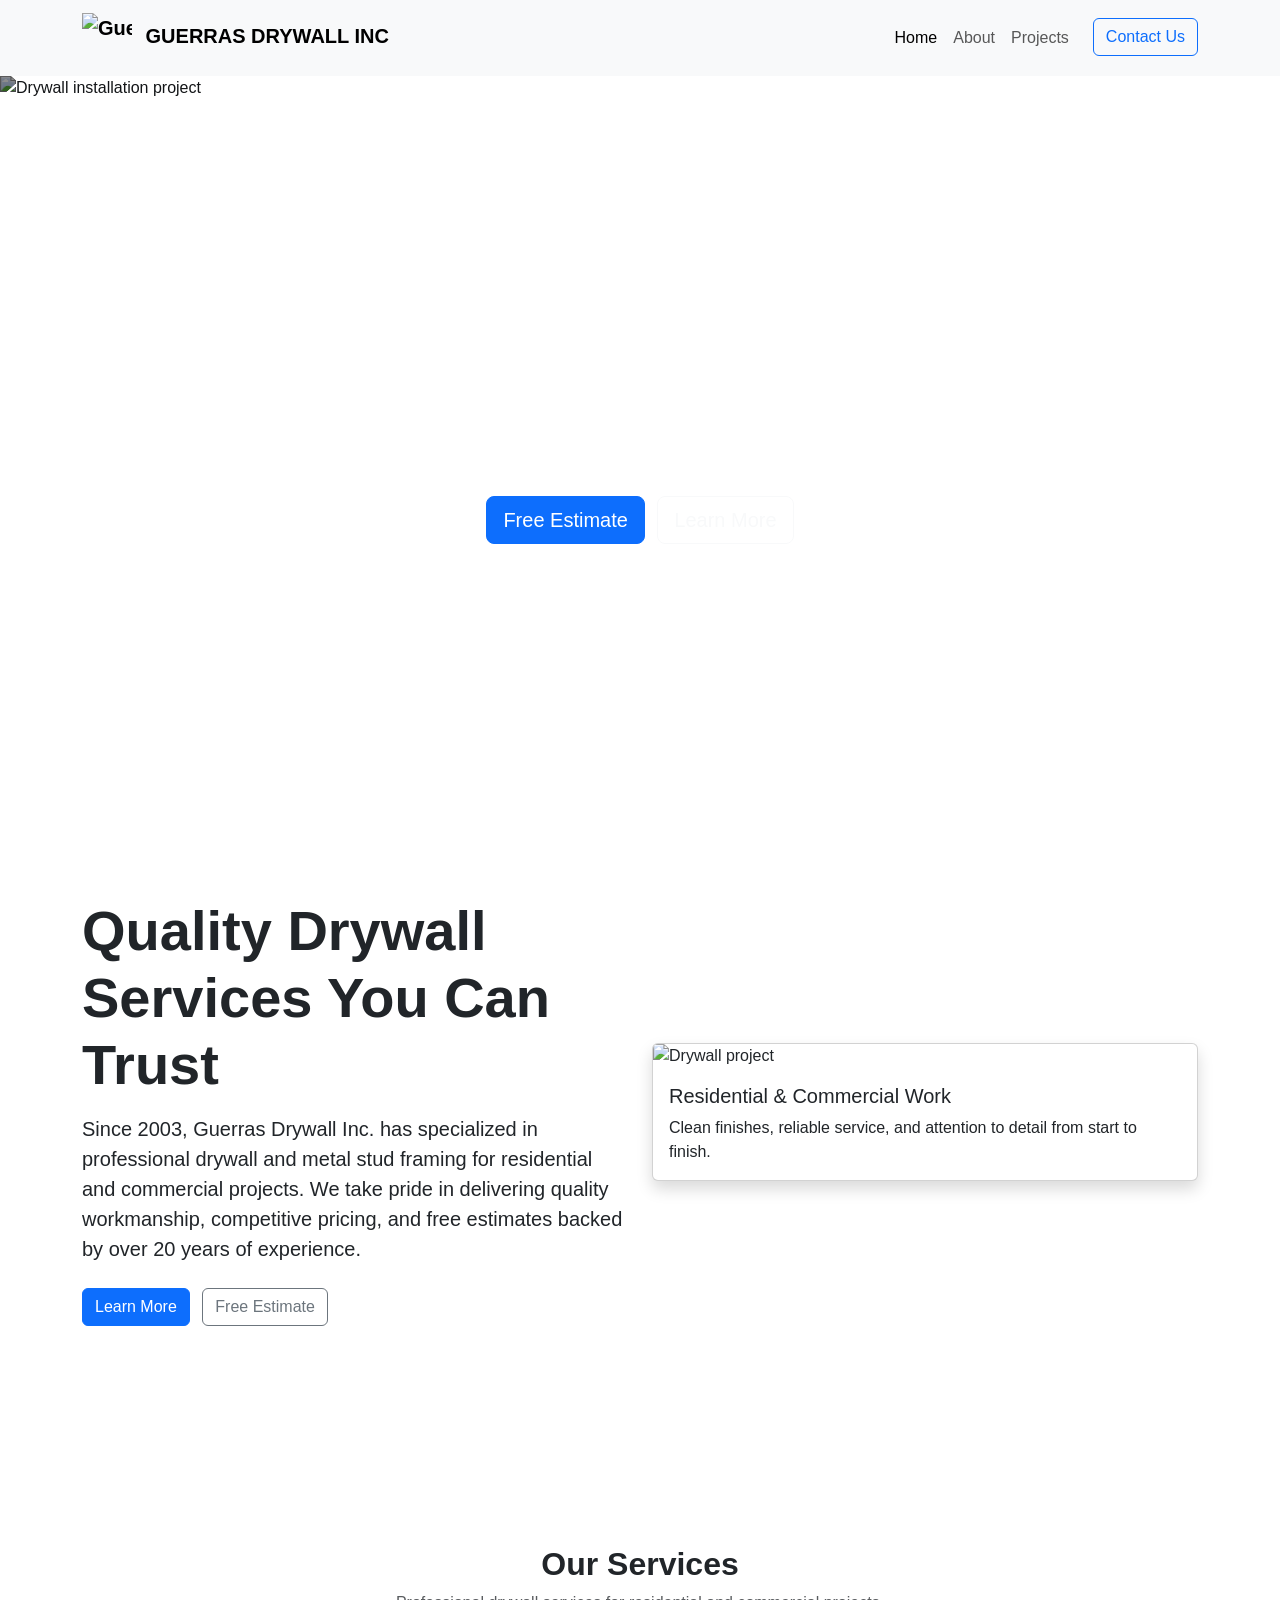
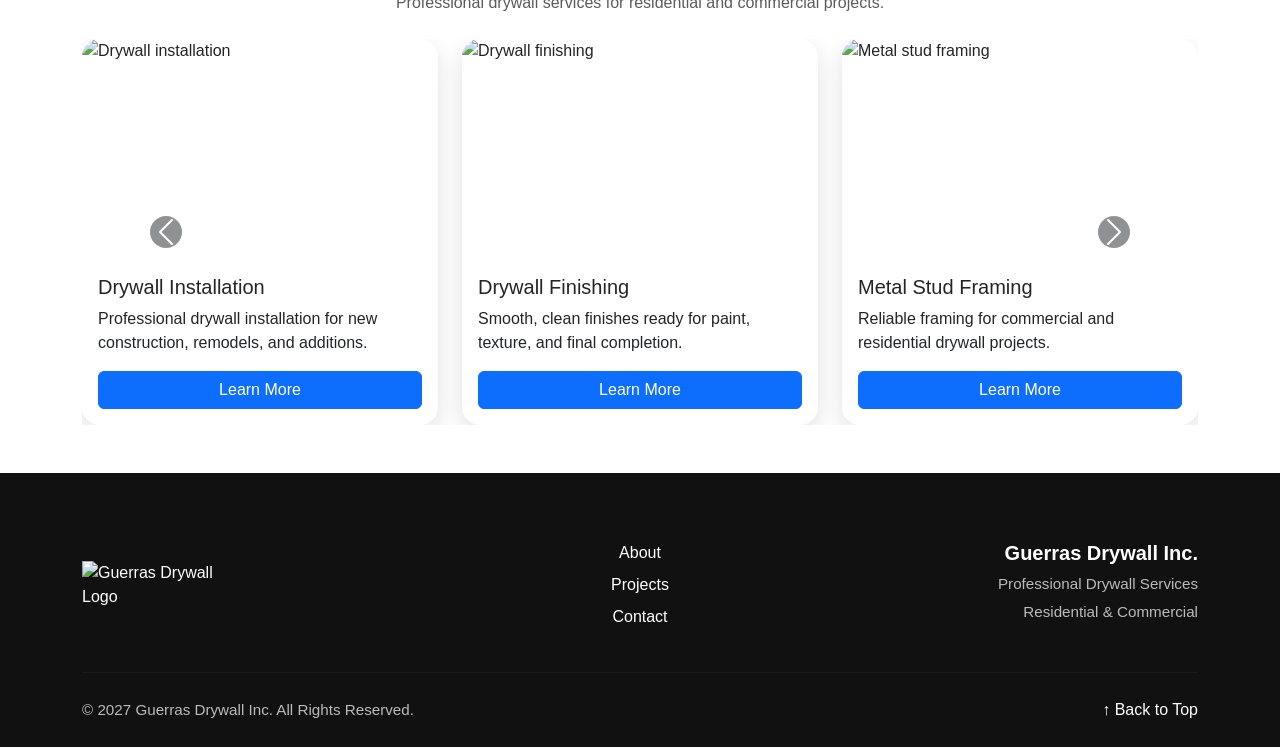
==== index.html @ 1a05fd79 "Version3 Finished all pages. Updated functionality. TODO: Finish uploading images, font-family, and " ====
<!DOCTYPE html>
<html lang="en">

<head>
    <meta charset="UTF-8">
    <meta name="viewport" content="width=device-width, initial-scale=1.0">
    <title>Guerras Drywall Inc</title>
    <link href="https://cdn.jsdelivr.net/npm/bootstrap@5.3.8/dist/css/bootstrap.min.css" rel="stylesheet"
        integrity="sha384-sRIl4kxILFvY47J16cr9ZwB07vP4J8+LH7qKQnuqkuIAvNWLzeN8tE5YBujZqJLB" crossorigin="anonymous">
    <link rel="stylesheet" href="styles/style.css">
</head>

<body>
    <script src="https://cdn.jsdelivr.net/npm/bootstrap@5.3.8/dist/js/bootstrap.bundle.min.js"></script>
    <nav class="navbar navbar-expand-lg bg-body-tertiary sticky-top">
        <div class="container">
            <a class="navbar-brand fw-bold" href="index.html">
                <img src="images/GDI-LOGO.svg" alt="Guerras Drywall Inc Logo" width="50" height="50"
                    class="d-inline-block align-middle me-2">
                GUERRAS DRYWALL INC
            </a>

            <button class="navbar-toggler" type="button" data-bs-toggle="collapse"
                data-bs-target="#navbarSupportedContent" aria-controls="navbarSupportedContent" aria-expanded="false"
                aria-label="Toggle navigation">
                <span class="navbar-toggler-icon"></span>
            </button>

            <div class="collapse navbar-collapse" id="navbarSupportedContent">
                <ul class="navbar-nav ms-auto mb-2 mb-lg-0">
                    <li class="nav-item">
                        <a class="nav-link active" href="index.html">Home</a>
                    </li>
                    <li class="nav-item">
                        <a class="nav-link" href="about.html">About</a>
                    </li>
                    <li class="nav-item">
                        <a class="nav-link" href="projects.html">Projects</a>
                    </li>
                    <li class="nav-item">
                        <a class="btn btn-outline-primary ms-lg-3" href="contact.html">Contact Us</a>
                    </li>
                </ul>
            </div>
        </div>
    </nav>

    <main>
        <hero class="hero-section">
            <div id="heroCarousel" class="carousel slide carousel-fade" data-bs-ride="carousel">

                <div class="carousel-indicators">
                    <button type="button" data-bs-target="#heroCarousel" data-bs-slide-to="0" class="active"
                        aria-current="true" aria-label="Slide 1"></button>
                    <button type="button" data-bs-target="#heroCarousel" data-bs-slide-to="1"
                        aria-label="Slide 2"></button>
                    <button type="button" data-bs-target="#heroCarousel" data-bs-slide-to="2"
                        aria-label="Slide 3"></button>
                </div>

                <div class="carousel-inner">

                    <div class="carousel-item active">
                        <img src="images/peter-thomas-ww_tiKkFGN4-unsplash.jpg" class="d-block w-100 hero-img"
                            alt="Drywall installation project">
                        <div class="carousel-caption hero-caption">
                            <h1>Professional Drywall Services Since 2003</h1>
                            <p>
                                Quality drywall, metal stud framing, repairs, and finishing
                                for residential and commercial projects.
                            </p>
                            <a href="#contact" class="btn btn-primary btn-lg me-2">Free Estimate</a>
                            <a href="#about" class="btn btn-outline-light btn-lg">Learn More</a>
                        </div>
                    </div>

                    <div class="carousel-item">
                        <img src="images/dmytro-koplyk-q9iC2KKQw0M-unsplash.jpg" class="d-block w-100 hero-img"
                            alt="Interior drywall construction">
                        <div class="carousel-caption hero-caption">
                            <h1>Residential & Commercial Projects</h1>
                            <p>
                                Reliable workmanship, clean finishes, and dependable service
                                from start to finish.
                            </p>
                            <a href="#projects" class="btn btn-primary btn-lg me-2">View Projects</a>
                            <a href="#contact" class="btn btn-outline-light btn-lg">Contact Us</a>
                        </div>
                    </div>

                    <div class="carousel-item">
                        <img src="images/milan-malfait-KjSemLmT_yY-unsplash.jpg" class="d-block w-100 hero-img"
                            alt="Finished drywall room">
                        <div class="carousel-caption hero-caption">
                            <h1>Built on Quality and Experience</h1>
                            <p>
                                Over 20 years of drywall experience with competitive pricing
                                and free estimates.
                            </p>
                            <a href="#services" class="btn btn-primary btn-lg me-2">Our Services</a>
                            <a href="#contact" class="btn btn-outline-light btn-lg">Get a Quote</a>
                        </div>
                    </div>

                </div>

                <button class="carousel-control-prev" type="button" data-bs-target="#heroCarousel" data-bs-slide="prev">
                    <span class="carousel-control-prev-icon" aria-hidden="true"></span>
                    <span class="visually-hidden">Previous</span>
                </button>

                <button class="carousel-control-next" type="button" data-bs-target="#heroCarousel" data-bs-slide="next">
                    <span class="carousel-control-next-icon" aria-hidden="true"></span>
                    <span class="visually-hidden">Next</span>
                </button>

            </div>
        </hero>

        <section class="py-5">
            <div class="container">
                <div class="row align-items-center min-vh-75">
                    <div class="col-lg-6">
                        <h1 class="display-4 fw-bold">
                            Quality Drywall Services You Can Trust
                        </h1>
                        <p class="lead mt-3">
                            Since 2003, Guerras Drywall Inc. has specialized in professional drywall and metal stud
                            framing for residential and commercial projects. We take pride in delivering quality
                            workmanship, competitive pricing, and free estimates backed by over 20 years of experience.

                        </p>
                        <div class="mt-4">
                            <a href="about.html" class="btn btn-primary me-2">Learn More</a>
                            <a href="contact.html" class="btn btn-outline-secondary">Free Estimate</a>
                        </div>
                    </div>

                    <div class="col-lg-6 mt-5 mt-lg-0">
                        <div class="card shadow">
                            <img src="images/dmytro-koplyk-q9iC2KKQw0M-unsplash.jpg" class="card-img-top"
                                alt="Drywall project">
                            <div class="card-body">
                                <h5 class="card-title">Residential & Commercial Work</h5>
                                <p class="card-text">
                                    Clean finishes, reliable service, and attention to detail
                                    from start to finish.
                                </p>
                            </div>
                        </div>
                    </div>
                </div>
            </div>
        </section>

        <section class="py-5">
            <div class="container">
                <div class="text-center mb-4">
                    <h2 class="fw-bold">Our Services</h2>
                    <p class="text-muted">Professional drywall services for residential and commercial projects.</p>
                </div>

                <div id="servicesCarousel" class="carousel slide" data-bs-ride="carousel" data-bs-interval="3500">
                    <div class="carousel-inner">

                        <!-- Slide 1 -->
                        <div class="carousel-item active">
                            <div class="row g-4">
                                <div class="col-md-4">
                                    <div class="card service-card h-100">
                                        <img src="images/peter-thomas-ww_tiKkFGN4-unsplash.jpg"
                                            class="card-img-top service-img" alt="Drywall installation">
                                        <div class="card-body">
                                            <h5 class="card-title">Drywall Installation</h5>
                                            <p class="card-text">Professional drywall installation for new construction,
                                                remodels, and additions.</p>
                                            <a href="#" class="btn btn-primary">Learn More</a>
                                        </div>
                                    </div>
                                </div>

                                <div class="col-md-4">
                                    <div class="card service-card h-100">
                                        <img src="images/milan-malfait-KjSemLmT_yY-unsplash.jpg"
                                            class="card-img-top service-img" alt="Drywall finishing">
                                        <div class="card-body">
                                            <h5 class="card-title">Drywall Finishing</h5>
                                            <p class="card-text">Smooth, clean finishes ready for paint, texture, and
                                                final completion.</p>
                                            <a href="#" class="btn btn-primary">Learn More</a>
                                        </div>
                                    </div>
                                </div>

                                <div class="col-md-4">
                                    <div class="card service-card h-100">
                                        <img src="images/dmytro-koplyk-q9iC2KKQw0M-unsplash.jpg"
                                            class="card-img-top service-img" alt="Metal stud framing">
                                        <div class="card-body">
                                            <h5 class="card-title">Metal Stud Framing</h5>
                                            <p class="card-text">Reliable framing for commercial and residential drywall
                                                projects.</p>
                                            <a href="#" class="btn btn-primary">Learn More</a>
                                        </div>
                                    </div>
                                </div>
                            </div>
                        </div>

                        <!-- Slide 2 -->
                        <div class="carousel-item">
                            <div class="row g-4">
                                <div class="col-md-4">
                                    <div class="card service-card h-100">
                                        <img src="images/peter-thomas-ww_tiKkFGN4-unsplash.jpg"
                                            class="card-img-top service-img" alt="Drywall repair">
                                        <div class="card-body">
                                            <h5 class="card-title">Drywall Repair</h5>
                                            <p class="card-text">Repairs for holes, cracks, water damage, and damaged
                                                drywall areas.</p>
                                            <a href="#" class="btn btn-primary">Learn More</a>
                                        </div>
                                    </div>
                                </div>

                                <div class="col-md-4">
                                    <div class="card service-card h-100">
                                        <img src="images/milan-malfait-KjSemLmT_yY-unsplash.jpg"
                                            class="card-img-top service-img" alt="Texture matching">
                                        <div class="card-body">
                                            <h5 class="card-title">Texture Matching</h5>
                                            <p class="card-text">Clean texture work designed to blend with your existing
                                                walls and ceilings.</p>
                                            <a href="#" class="btn btn-primary">Learn More</a>
                                        </div>
                                    </div>
                                </div>

                                <div class="col-md-4">
                                    <div class="card service-card h-100">
                                        <img src="images/dmytro-koplyk-q9iC2KKQw0M-unsplash.jpg"
                                            class="card-img-top service-img" alt="Commercial drywall">
                                        <div class="card-body">
                                            <h5 class="card-title">Commercial Drywall</h5>
                                            <p class="card-text">Drywall services for offices, retail spaces, tenant
                                                improvements, and more.</p>
                                            <a href="#" class="btn btn-primary">Learn More</a>
                                        </div>
                                    </div>
                                </div>
                            </div>
                        </div>

                    </div>

                    <button class="carousel-control-prev" type="button" data-bs-target="#servicesCarousel"
                        data-bs-slide="prev">
                        <span class="carousel-control-prev-icon bg-dark rounded-circle p-3" aria-hidden="true"></span>
                        <span class="visually-hidden">Previous</span>
                    </button>

                    <button class="carousel-control-next" type="button" data-bs-target="#servicesCarousel"
                        data-bs-slide="next">
                        <span class="carousel-control-next-icon bg-dark rounded-circle p-3" aria-hidden="true"></span>
                        <span class="visually-hidden">Next</span>
                    </button>
                </div>
            </div>
        </section>
    </main>

    <footer class="site-footer">
        <div class="container">

            <div class="row gy-4 align-items-center">
                <div class="col-lg-4 text-center text-lg-start">
                    <img src="images/GDI-LOGO.svg" alt="Guerras Drywall Logo" class="footer-logo">
                </div>

                <div class="col-lg-4 text-center">
                    <ul class="footer-links">
                        <li><a href="about.html">About</a></li>
                        <li><a href="projects.html">Projects</a></li>
                        <li><a href="contact.html">Contact</a></li>
                    </ul>
                </div>

                <div class="col-lg-4 text-center text-lg-end">
                    <h5>Guerras Drywall Inc.</h5>
                    <p>Professional Drywall Services</p>
                    <p>Residential & Commercial</p>
                </div>
            </div>

            <hr class="footer-divider">

            <div class="row align-items-center gy-2">
                <div class="col-md-6 text-center text-md-start">
                    <p class="copyright mb-0">
                        &copy; 2027 Guerras Drywall Inc. All Rights Reserved.
                    </p>
                </div>

                <div class="col-md-6 text-center text-md-end">
                    <a href="#" class="back-to-top">↑ Back to Top</a>
                </div>
            </div>

        </div>
    </footer>
</body>

</html>
---- styles/style.css ----
html {
    scroll-behavior: smooth;
}

body {
    font-family: Arial, sans-serif;
}

/* NAVBAR */

.navbar {
    z-index: 1000;
}

.navbar-brand img {
    object-fit: contain;
}

.nav-link {
    font-weight: 500;
}

.nav-link:hover {
    color: #0d6efd;
}

/* HOME HERO */

.hero-section {
    position: relative;
}

.hero-img {
    height: 650px;
    object-fit: cover;
    filter: brightness(55%);
}

.hero-caption {
    bottom: 25%;
}

.hero-caption h1 {
    font-size: 3.5rem;
    font-weight: 700;
}

.hero-caption p {
    font-size: 1.25rem;
    max-width: 700px;
    margin: 20px auto;
}

/* SERVICES */

.service-card {
    height: 100%;
    border: none;
    border-radius: 18px;
    overflow: hidden;
    box-shadow: 0 8px 24px rgba(0, 0, 0, 0.12);
    transition: transform 0.3s ease, box-shadow 0.3s ease;
}

.service-card:hover {
    transform: translateY(-8px);
    box-shadow: 0 18px 35px rgba(0, 0, 0, 0.18);
}

.service-img {
    height: 220px;
    object-fit: cover;
}

.service-card .card-body {
    display: flex;
    flex-direction: column;
}

.service-card .btn {
    margin-top: auto;
}

/* ABOUT / PROJECTS SHARED */

.about-hero {
    background: linear-gradient(135deg, #f8f9fa, #ffffff);
    padding: 80px 0;
}

.min-vh-75 {
    min-height: 75vh;
}

.section-label {
    display: inline-block;
    color: #0d6efd;
    font-weight: 700;
    text-transform: uppercase;
    letter-spacing: 1px;
    margin-bottom: 12px;
}

.info-card {
    height: 100%;
    padding: 35px 25px;
    border-radius: 18px;
    background: #ffffff;
    box-shadow: 0 10px 30px rgba(0, 0, 0, 0.08);
    transition: transform 0.3s ease, box-shadow 0.3s ease;
}

.info-card:hover {
    transform: translateY(-8px);
    box-shadow: 0 18px 35px rgba(0, 0, 0, 0.12);
}

.about-story {
    background: #f8f9fa;
}

.cta-section {
    background: #0d6efd;
    color: white;
    padding: 70px 0;
}

/* PROJECTS */

.gallery-img {
    width: 100%;
    height: 320px;
    object-fit: cover;
    transition: transform 0.3s ease, box-shadow 0.3s ease;
    cursor: pointer;
}

.gallery-img:hover {
    transform: scale(1.03);
    box-shadow: 0 20px 40px rgba(0, 0, 0, 0.2);
}

/* FOOTER */

.site-footer {
    background: #111;
    color: white;
    padding: 60px 0 25px;
}

.footer-logo {
    max-width: 160px;
}

.footer-links {
    list-style: none;
    padding: 0;
    margin: 0;
}

.footer-links li {
    margin: 8px 0;
}

.footer-links a,
.back-to-top {
    display: inline-block;
    color: white;
    text-decoration: none;
    transition: transform 0.25s ease, color 0.25s ease;
}

.footer-links a:hover,
.back-to-top:hover {
    transform: translateY(-2px);
    color: #eeac05;
}

.footer-text,
.site-footer h5 {
    margin: 0 0 8px;
    font-weight: 600;
}

.footer-small,
.site-footer p {
    color: #bbb;
    font-size: 0.95rem;
    margin-bottom: 6px;
}

.footer-divider {
    border-color: rgba(255, 255, 255, 0.15);
    margin: 35px 0 25px;
}

.copyright {
    color: #999;
    font-size: 0.9rem;
}

/* MOBILE */

@media (max-width: 768px) {
    .hero-img {
        height: 500px;
    }

    .hero-caption {
        bottom: 18%;
    }

    .hero-caption h1 {
        font-size: 2rem;
    }

    .hero-caption p {
        font-size: 1rem;
    }

    .hero-caption .btn {
        margin-bottom: 10px;
    }

    .about-hero {
        padding: 60px 0;
    }

    .gallery-img {
        height: 260px;
    }

    .site-footer {
        text-align: center;
    }
}



.contact-hero {
    padding: 100px 0;
    background: linear-gradient(rgba(0, 0, 0, 0.65), rgba(0, 0, 0, 0.65)),
        url("../images/peter-thomas-ww_tiKkFGN4-unsplash.jpg");
    background-size: cover;
    background-position: center;
    color: white;
}

.contact-info-card,
.contact-form-card {
    padding: 35px;
    border-radius: 12px;
    box-shadow: 0 8px 24px rgba(0, 0, 0, 0.12);
    background: white;
}

.contact-detail {
    margin-top: 25px;
}

.contact-detail h5 {
    font-weight: 700;
    margin-bottom: 5px;
}

.contact-detail a {
    text-decoration: none;
}
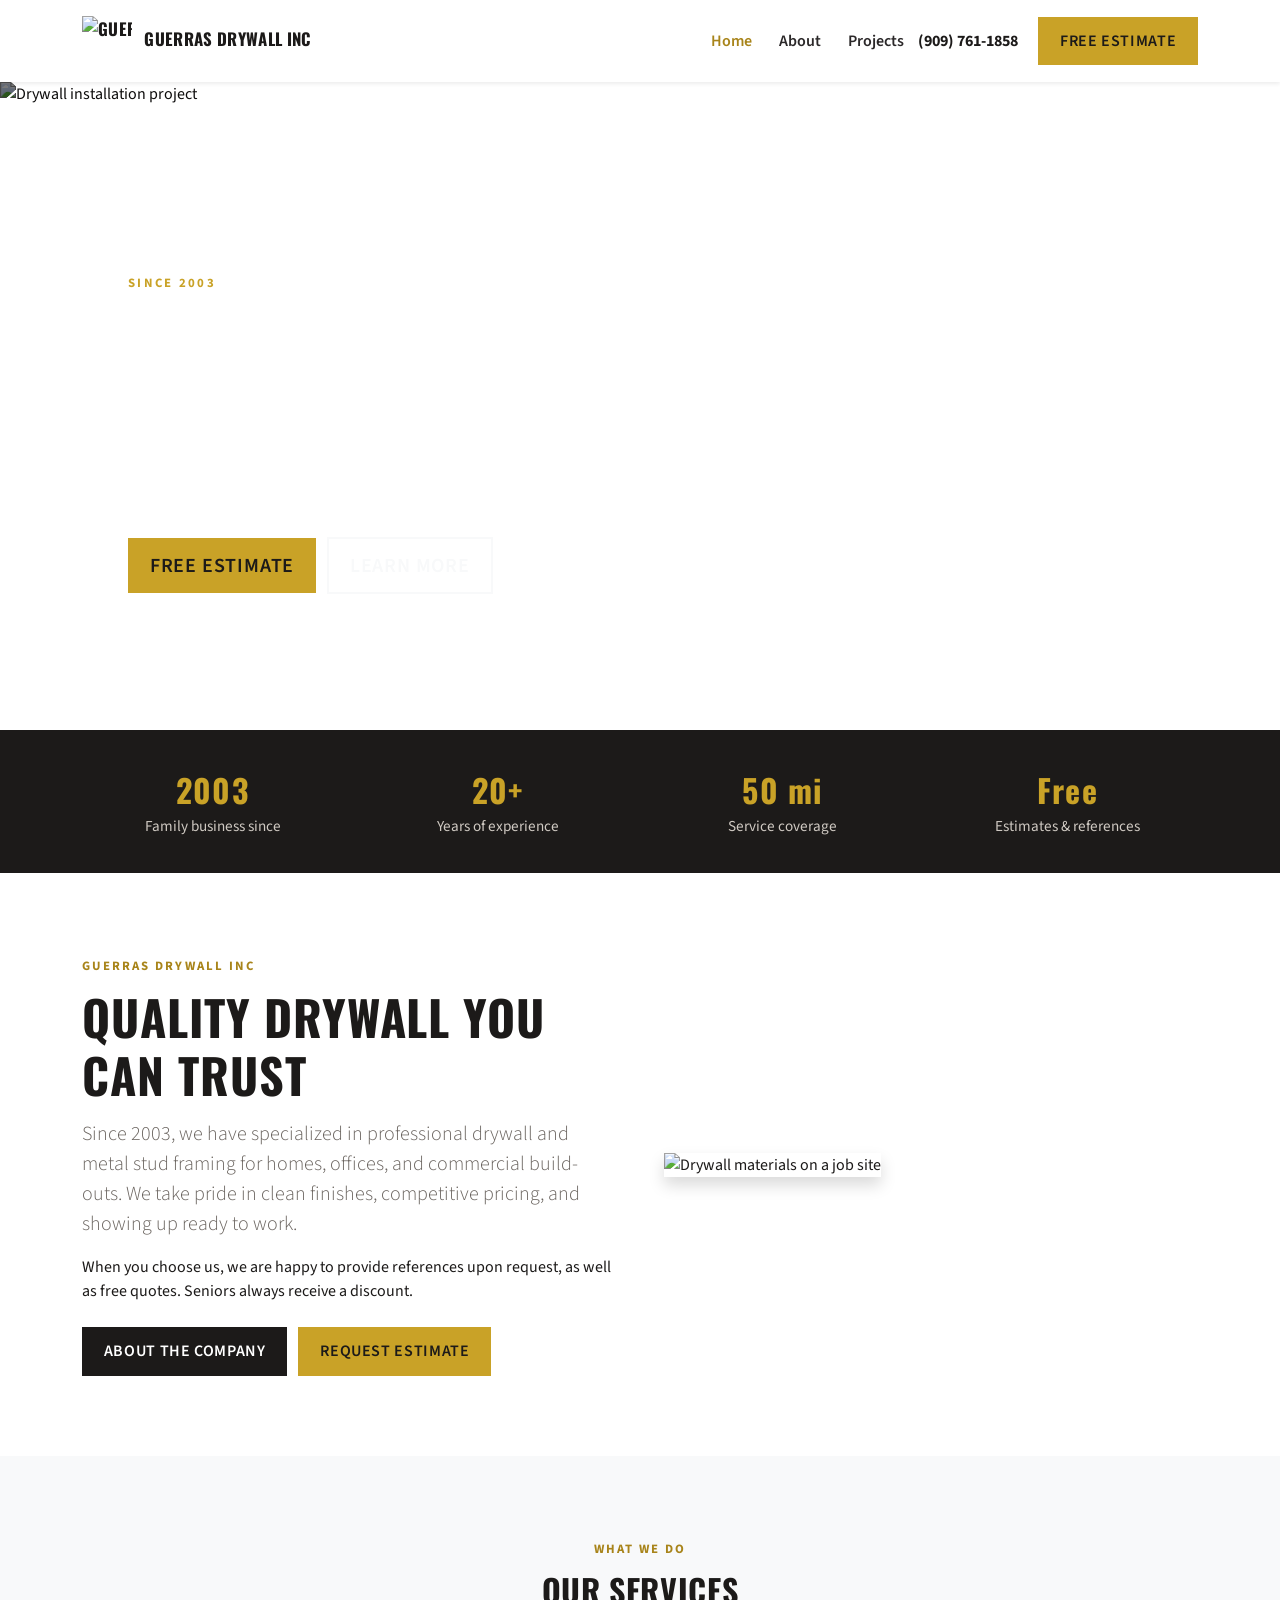
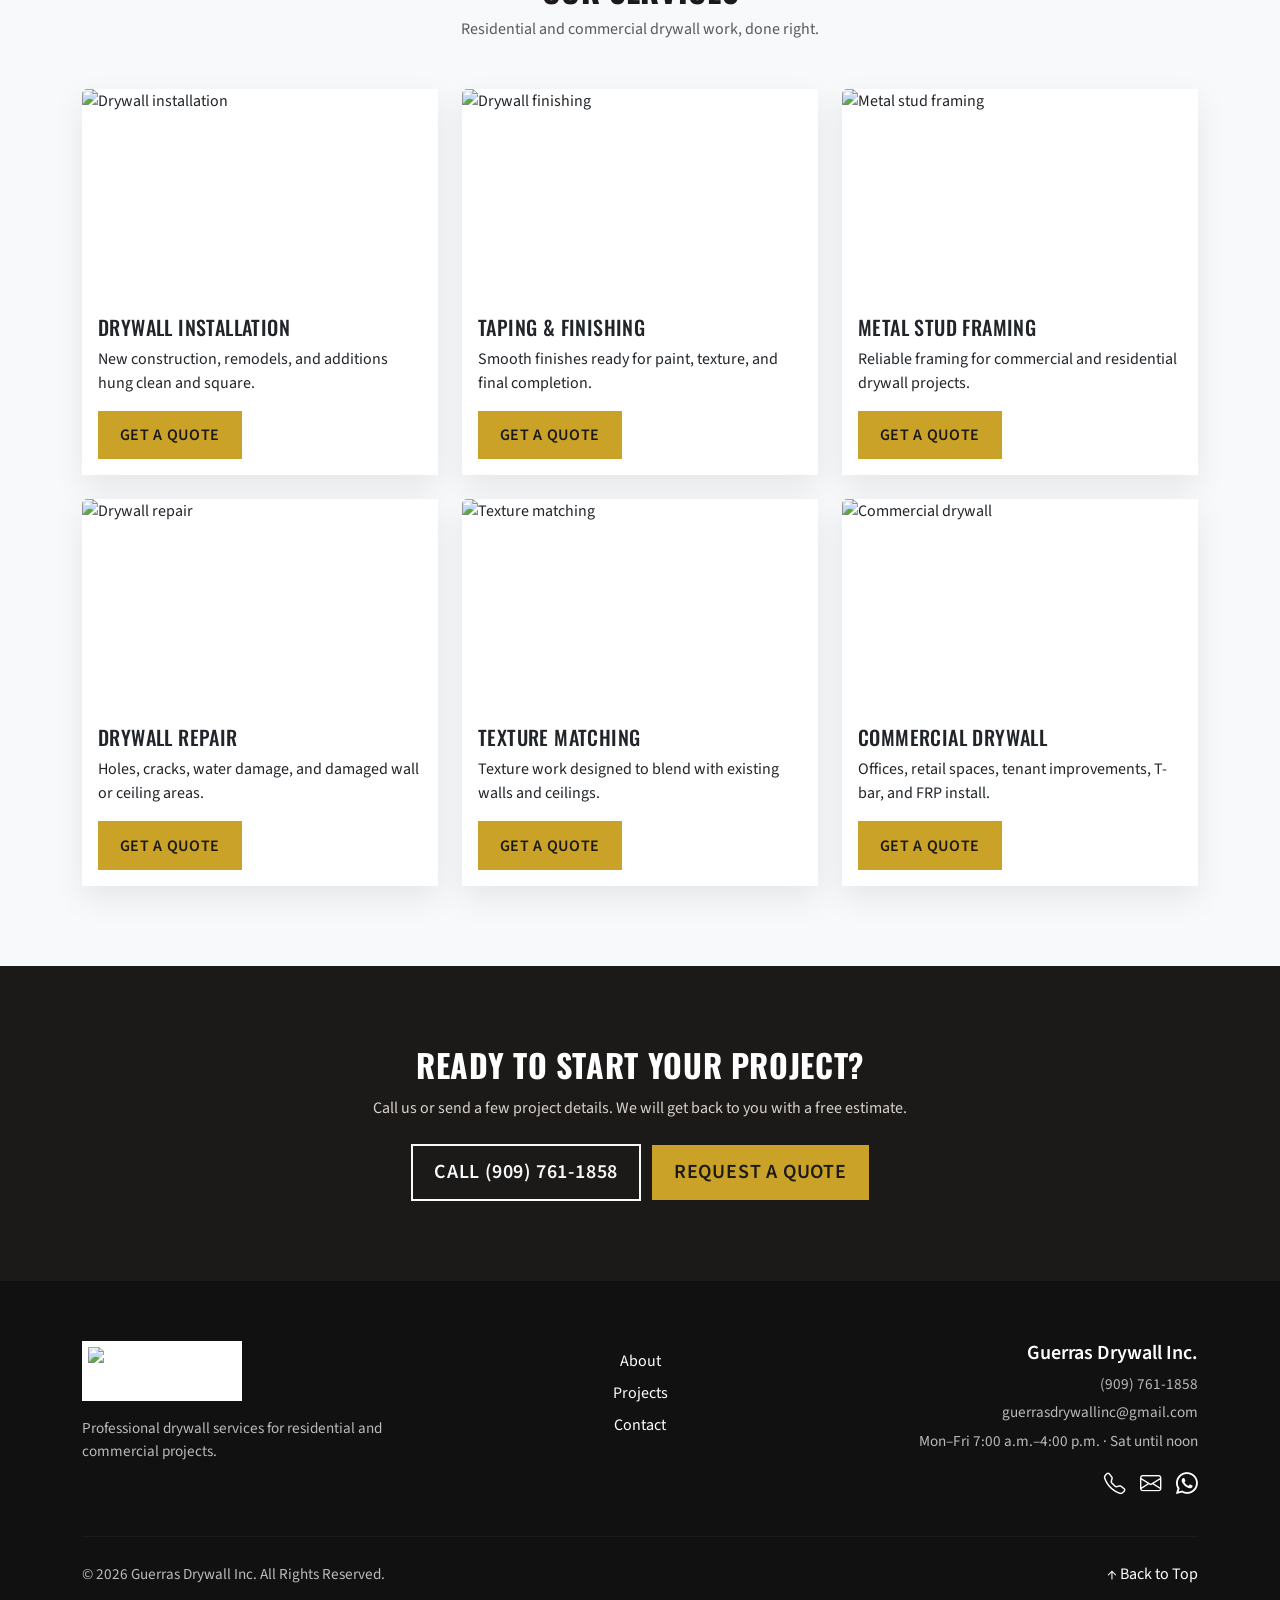
==== commit 99a27fef: "Version 6 refreshed branding, layout, and contact form across all pages. Fixes broken hero and servi" ====
--- a/index.html
+++ b/index.html
@@ -4,15 +4,42 @@
 <head>
     <meta charset="UTF-8">
     <meta name="viewport" content="width=device-width, initial-scale=1.0">
-    <title>Guerras Drywall Inc</title>
+    <title>Guerras Drywall Inc | Professional Drywall Since 2003</title>
+    <meta name="description"
+        content="Guerras Drywall Inc. provides drywall installation, metal stud framing, repairs, and finishing for residential and commercial projects. Free estimates. Serving Southern California since 2003.">
+    <link rel="canonical" href="https://guerrasdrywall.com/">
+    <meta property="og:title" content="Guerras Drywall Inc">
+    <meta property="og:description"
+        content="Quality drywall, metal stud framing, repairs, and finishing for residential and commercial projects.">
+    <meta property="og:type" content="website">
+    <meta property="og:url" content="https://guerrasdrywall.com/">
+    <link rel="icon" type="image/svg+xml" href="images/GDI-LOGO.svg">
+    <link rel="preconnect" href="https://fonts.googleapis.com">
+    <link rel="preconnect" href="https://fonts.gstatic.com" crossorigin>
+    <link href="https://fonts.googleapis.com/css2?family=Oswald:wght@500;600;700&family=Source+Sans+3:wght@400;600;700&display=swap" rel="stylesheet">
     <link href="https://cdn.jsdelivr.net/npm/bootstrap@5.3.8/dist/css/bootstrap.min.css" rel="stylesheet"
         integrity="sha384-sRIl4kxILFvY47J16cr9ZwB07vP4J8+LH7qKQnuqkuIAvNWLzeN8tE5YBujZqJLB" crossorigin="anonymous">
+    <link rel="stylesheet" href="https://cdn.jsdelivr.net/npm/bootstrap-icons@1.13.1/font/bootstrap-icons.min.css">
     <link rel="stylesheet" href="styles/style.css">
+    <script type="application/ld+json">
+    {
+      "@context": "https://schema.org",
+      "@type": "HomeAndConstructionBusiness",
+      "name": "Guerras Drywall Inc",
+      "url": "https://guerrasdrywall.com/",
+      "telephone": "+1-909-761-1858",
+      "email": "guerrasdrywallinc@gmail.com",
+      "foundingDate": "2003",
+      "areaServed": "Southern California",
+      "priceRange": "$$"
+    }
+    </script>
 </head>
 
-<body>
-    <script src="https://cdn.jsdelivr.net/npm/bootstrap@5.3.8/dist/js/bootstrap.bundle.min.js"></script>
-    <nav class="navbar navbar-expand-lg bg-body-tertiary sticky-top">
+<body id="top">
+    <a class="skip-link" href="#main">Skip to content</a>
+
+    <nav class="navbar navbar-expand-lg bg-white shadow-sm sticky-top">
         <div class="container">
             <a class="navbar-brand fw-bold" href="index.html">
                 <img src="images/GDI-LOGO.svg" alt="Guerras Drywall Inc Logo" width="50" height="50"
@@ -27,9 +54,9 @@
             </button>
 
             <div class="collapse navbar-collapse" id="navbarSupportedContent">
-                <ul class="navbar-nav ms-auto mb-2 mb-lg-0">
+                <ul class="navbar-nav ms-auto mb-2 mb-lg-0 align-items-lg-center">
                     <li class="nav-item">
-                        <a class="nav-link active" href="index.html">Home</a>
+                        <a class="nav-link active" href="index.html" aria-current="page">Home</a>
                     </li>
                     <li class="nav-item">
                         <a class="nav-link" href="about.html">About</a>
@@ -37,18 +64,20 @@
                     <li class="nav-item">
                         <a class="nav-link" href="projects.html">Projects</a>
                     </li>
+                    <li class="nav-item d-none d-lg-block">
+                        <a class="nav-phone" href="tel:+19097611858">(909) 761-1858</a>
+                    </li>
                     <li class="nav-item">
-                        <a class="btn btn-outline-primary ms-lg-3" href="contact.html">Contact Us</a>
+                        <a class="btn btn-gold ms-lg-2" href="contact.html">Free Estimate</a>
                     </li>
                 </ul>
             </div>
         </div>
     </nav>
 
-    <main>
-        <hero class="hero-section">
+    <main id="main">
+        <section class="hero-section">
             <div id="heroCarousel" class="carousel slide carousel-fade" data-bs-ride="carousel">
-
                 <div class="carousel-indicators">
                     <button type="button" data-bs-target="#heroCarousel" data-bs-slide-to="0" class="active"
                         aria-current="true" aria-label="Slide 1"></button>
@@ -59,224 +88,209 @@
                 </div>
 
                 <div class="carousel-inner">
-
                     <div class="carousel-item active">
-                        <img src="images/peter-thomas-ww_tiKkFGN4-unsplash.jpg" class="d-block w-100 hero-img"
+                        <img src="images/4kDrywall.jpg" class="d-block w-100 hero-img"
                             alt="Drywall installation project">
                         <div class="carousel-caption hero-caption">
-                            <h1>Professional Drywall Services Since 2003</h1>
+                            <span class="hero-kicker">Since 2003</span>
+                            <h1>Professional Drywall Services</h1>
                             <p>
                                 Quality drywall, metal stud framing, repairs, and finishing
                                 for residential and commercial projects.
                             </p>
-                            <a href="#contact" class="btn btn-primary btn-lg me-2">Free Estimate</a>
-                            <a href="#about" class="btn btn-outline-light btn-lg">Learn More</a>
+                            <a href="contact.html" class="btn btn-gold btn-lg me-2">Free Estimate</a>
+                            <a href="about.html" class="btn btn-outline-light btn-lg">Learn More</a>
                         </div>
                     </div>
 
                     <div class="carousel-item">
-                        <img src="images/dmytro-koplyk-q9iC2KKQw0M-unsplash.jpg" class="d-block w-100 hero-img"
+                        <img src="images/GDI-ceiling-image.jpeg" class="d-block w-100 hero-img"
                             alt="Interior drywall construction">
                         <div class="carousel-caption hero-caption">
-                            <h1>Residential & Commercial Projects</h1>
+                            <span class="hero-kicker">Residential &amp; Commercial</span>
+                            <h1>Clean Finishes. Reliable Crews.</h1>
                             <p>
-                                Reliable workmanship, clean finishes, and dependable service
-                                from start to finish.
+                                Dependable workmanship and clear communication from start to finish.
                             </p>
-                            <a href="#projects" class="btn btn-primary btn-lg me-2">View Projects</a>
-                            <a href="#contact" class="btn btn-outline-light btn-lg">Contact Us</a>
+                            <a href="projects.html" class="btn btn-gold btn-lg me-2">View Projects</a>
+                            <a href="contact.html" class="btn btn-outline-light btn-lg">Contact Us</a>
                         </div>
                     </div>
 
                     <div class="carousel-item">
-                        <img src="images/milan-malfait-KjSemLmT_yY-unsplash.jpg" class="d-block w-100 hero-img"
-                            alt="Finished drywall room">
+                        <img src="images/Drywall-Stack.avif" class="d-block w-100 hero-img" alt="Stacked drywall sheets">
                         <div class="carousel-caption hero-caption">
+                            <span class="hero-kicker">Free Estimates</span>
                             <h1>Built on Quality and Experience</h1>
                             <p>
                                 Over 20 years of drywall experience with competitive pricing
-                                and free estimates.
+                                and senior discounts.
                             </p>
-                            <a href="#services" class="btn btn-primary btn-lg me-2">Our Services</a>
-                            <a href="#contact" class="btn btn-outline-light btn-lg">Get a Quote</a>
-                        </div>
-                    </div>
-
+                            <a href="#services" class="btn btn-gold btn-lg me-2">Our Services</a>
+                            <a href="contact.html" class="btn btn-outline-light btn-lg">Get a Quote</a>
+                        </div>
+                    </div>
                 </div>
 
                 <button class="carousel-control-prev" type="button" data-bs-target="#heroCarousel" data-bs-slide="prev">
                     <span class="carousel-control-prev-icon" aria-hidden="true"></span>
                     <span class="visually-hidden">Previous</span>
                 </button>
-
                 <button class="carousel-control-next" type="button" data-bs-target="#heroCarousel" data-bs-slide="next">
                     <span class="carousel-control-next-icon" aria-hidden="true"></span>
                     <span class="visually-hidden">Next</span>
                 </button>
-
-            </div>
-        </hero>
-
-        <section class="py-5">
+            </div>
+        </section>
+
+        <section class="stats-bar">
             <div class="container">
-                <div class="row align-items-center min-vh-75">
+                <div class="row g-4">
+                    <div class="col-6 col-md-3">
+                        <div class="stat-item">
+                            <strong>2003</strong>
+                            <span>Family business since</span>
+                        </div>
+                    </div>
+                    <div class="col-6 col-md-3">
+                        <div class="stat-item">
+                            <strong>20+</strong>
+                            <span>Years of experience</span>
+                        </div>
+                    </div>
+                    <div class="col-6 col-md-3">
+                        <div class="stat-item">
+                            <strong>50 mi</strong>
+                            <span>Service coverage</span>
+                        </div>
+                    </div>
+                    <div class="col-6 col-md-3">
+                        <div class="stat-item">
+                            <strong>Free</strong>
+                            <span>Estimates &amp; references</span>
+                        </div>
+                    </div>
+                </div>
+            </div>
+        </section>
+
+        <section class="intro-section">
+            <div class="container">
+                <div class="row align-items-center g-5">
                     <div class="col-lg-6">
-                        <h1 class="display-4 fw-bold">
-                            Quality Drywall Services You Can Trust
-                        </h1>
+                        <span class="section-label">Guerras Drywall Inc</span>
+                        <h2 class="display-5 fw-bold">Quality Drywall You Can Trust</h2>
                         <p class="lead mt-3">
-                            Since 2003, Guerras Drywall Inc. has specialized in professional drywall and metal stud
-                            framing for residential and commercial projects. We take pride in delivering quality
-                            workmanship, competitive pricing, and free estimates backed by over 20 years of experience.
-
+                            Since 2003, we have specialized in professional drywall and metal stud
+                            framing for homes, offices, and commercial build-outs. We take pride in
+                            clean finishes, competitive pricing, and showing up ready to work.
+                        </p>
+                        <p>
+                            When you choose us, we are happy to provide references upon request, as well as
+                            free quotes. Seniors always receive a discount.
                         </p>
                         <div class="mt-4">
-                            <a href="about.html" class="btn btn-primary me-2">Learn More</a>
-                            <a href="contact.html" class="btn btn-outline-secondary">Free Estimate</a>
-                        </div>
-                    </div>
-
-                    <div class="col-lg-6 mt-5 mt-lg-0">
-                        <div class="card shadow">
-                            <img src="images/dmytro-koplyk-q9iC2KKQw0M-unsplash.jpg" class="card-img-top"
-                                alt="Drywall project">
-                            <div class="card-body">
-                                <h5 class="card-title">Residential & Commercial Work</h5>
-                                <p class="card-text">
-                                    Clean finishes, reliable service, and attention to detail
-                                    from start to finish.
-                                </p>
-                            </div>
-                        </div>
-                    </div>
-                </div>
-            </div>
-        </section>
-
-        <section class="py-5">
+                            <a href="about.html" class="btn btn-dark-solid me-2">About the Company</a>
+                            <a href="contact.html" class="btn btn-gold">Request Estimate</a>
+                        </div>
+                    </div>
+                    <div class="col-lg-6">
+                        <img src="images/Drywall-Stack.avif" class="img-fluid shadow" alt="Drywall materials on a job site">
+                    </div>
+                </div>
+            </div>
+        </section>
+
+        <section class="services-section bg-light" id="services">
             <div class="container">
-                <div class="text-center mb-4">
+                <div class="text-center mb-5">
+                    <span class="section-label">What We Do</span>
                     <h2 class="fw-bold">Our Services</h2>
-                    <p class="text-muted">Professional drywall services for residential and commercial projects.</p>
-                </div>
-
-                <div id="servicesCarousel" class="carousel slide" data-bs-ride="carousel" data-bs-interval="3500">
-                    <div class="carousel-inner">
-
-                        <!-- Slide 1 -->
-                        <div class="carousel-item active">
-                            <div class="row g-4">
-                                <div class="col-md-4">
-                                    <div class="card service-card h-100">
-                                        <img src="images/peter-thomas-ww_tiKkFGN4-unsplash.jpg"
-                                            class="card-img-top service-img" alt="Drywall installation">
-                                        <div class="card-body">
-                                            <h5 class="card-title">Drywall Installation</h5>
-                                            <p class="card-text">Professional drywall installation for new construction,
-                                                remodels, and additions.</p>
-                                            <a href="#" class="btn btn-primary">Learn More</a>
-                                        </div>
-                                    </div>
-                                </div>
-
-                                <div class="col-md-4">
-                                    <div class="card service-card h-100">
-                                        <img src="images/milan-malfait-KjSemLmT_yY-unsplash.jpg"
-                                            class="card-img-top service-img" alt="Drywall finishing">
-                                        <div class="card-body">
-                                            <h5 class="card-title">Drywall Finishing</h5>
-                                            <p class="card-text">Smooth, clean finishes ready for paint, texture, and
-                                                final completion.</p>
-                                            <a href="#" class="btn btn-primary">Learn More</a>
-                                        </div>
-                                    </div>
-                                </div>
-
-                                <div class="col-md-4">
-                                    <div class="card service-card h-100">
-                                        <img src="images/dmytro-koplyk-q9iC2KKQw0M-unsplash.jpg"
-                                            class="card-img-top service-img" alt="Metal stud framing">
-                                        <div class="card-body">
-                                            <h5 class="card-title">Metal Stud Framing</h5>
-                                            <p class="card-text">Reliable framing for commercial and residential drywall
-                                                projects.</p>
-                                            <a href="#" class="btn btn-primary">Learn More</a>
-                                        </div>
-                                    </div>
-                                </div>
-                            </div>
-                        </div>
-
-                        <!-- Slide 2 -->
-                        <div class="carousel-item">
-                            <div class="row g-4">
-                                <div class="col-md-4">
-                                    <div class="card service-card h-100">
-                                        <img src="images/peter-thomas-ww_tiKkFGN4-unsplash.jpg"
-                                            class="card-img-top service-img" alt="Drywall repair">
-                                        <div class="card-body">
-                                            <h5 class="card-title">Drywall Repair</h5>
-                                            <p class="card-text">Repairs for holes, cracks, water damage, and damaged
-                                                drywall areas.</p>
-                                            <a href="#" class="btn btn-primary">Learn More</a>
-                                        </div>
-                                    </div>
-                                </div>
-
-                                <div class="col-md-4">
-                                    <div class="card service-card h-100">
-                                        <img src="images/milan-malfait-KjSemLmT_yY-unsplash.jpg"
-                                            class="card-img-top service-img" alt="Texture matching">
-                                        <div class="card-body">
-                                            <h5 class="card-title">Texture Matching</h5>
-                                            <p class="card-text">Clean texture work designed to blend with your existing
-                                                walls and ceilings.</p>
-                                            <a href="#" class="btn btn-primary">Learn More</a>
-                                        </div>
-                                    </div>
-                                </div>
-
-                                <div class="col-md-4">
-                                    <div class="card service-card h-100">
-                                        <img src="images/dmytro-koplyk-q9iC2KKQw0M-unsplash.jpg"
-                                            class="card-img-top service-img" alt="Commercial drywall">
-                                        <div class="card-body">
-                                            <h5 class="card-title">Commercial Drywall</h5>
-                                            <p class="card-text">Drywall services for offices, retail spaces, tenant
-                                                improvements, and more.</p>
-                                            <a href="#" class="btn btn-primary">Learn More</a>
-                                        </div>
-                                    </div>
-                                </div>
-                            </div>
-                        </div>
-
-                    </div>
-
-                    <button class="carousel-control-prev" type="button" data-bs-target="#servicesCarousel"
-                        data-bs-slide="prev">
-                        <span class="carousel-control-prev-icon bg-dark rounded-circle p-3" aria-hidden="true"></span>
-                        <span class="visually-hidden">Previous</span>
-                    </button>
-
-                    <button class="carousel-control-next" type="button" data-bs-target="#servicesCarousel"
-                        data-bs-slide="next">
-                        <span class="carousel-control-next-icon bg-dark rounded-circle p-3" aria-hidden="true"></span>
-                        <span class="visually-hidden">Next</span>
-                    </button>
-                </div>
+                    <p class="text-muted mb-0">Residential and commercial drywall work, done right.</p>
+                </div>
+
+                <div class="row g-4">
+                    <div class="col-md-6 col-lg-4">
+                        <div class="card service-card h-100">
+                            <img src="images/4kDrywall.jpg" class="card-img-top service-img" alt="Drywall installation" loading="lazy">
+                            <div class="card-body">
+                                <h3 class="h5">Drywall Installation</h3>
+                                <p class="card-text">New construction, remodels, and additions hung clean and square.</p>
+                                <a href="contact.html?service=Drywall%20Installation" class="btn btn-gold">Get a Quote</a>
+                            </div>
+                        </div>
+                    </div>
+                    <div class="col-md-6 col-lg-4">
+                        <div class="card service-card h-100">
+                            <img src="images/GDI-Commercial-2.jpg" class="card-img-top service-img" alt="Drywall finishing" loading="lazy">
+                            <div class="card-body">
+                                <h3 class="h5">Taping &amp; Finishing</h3>
+                                <p class="card-text">Smooth finishes ready for paint, texture, and final completion.</p>
+                                <a href="contact.html?service=Taping%20%26%20Finishing" class="btn btn-gold">Get a Quote</a>
+                            </div>
+                        </div>
+                    </div>
+                    <div class="col-md-6 col-lg-4">
+                        <div class="card service-card h-100">
+                            <img src="images/metal-image.jpeg" class="card-img-top service-img" alt="Metal stud framing" loading="lazy">
+                            <div class="card-body">
+                                <h3 class="h5">Metal Stud Framing</h3>
+                                <p class="card-text">Reliable framing for commercial and residential drywall projects.</p>
+                                <a href="contact.html?service=Framing" class="btn btn-gold">Get a Quote</a>
+                            </div>
+                        </div>
+                    </div>
+                    <div class="col-md-6 col-lg-4">
+                        <div class="card service-card h-100">
+                            <img src="images/GDI-Ceiling-image.jpg" class="card-img-top service-img" alt="Drywall repair" loading="lazy">
+                            <div class="card-body">
+                                <h3 class="h5">Drywall Repair</h3>
+                                <p class="card-text">Holes, cracks, water damage, and damaged wall or ceiling areas.</p>
+                                <a href="contact.html?service=Drywall%20Repair" class="btn btn-gold">Get a Quote</a>
+                            </div>
+                        </div>
+                    </div>
+                    <div class="col-md-6 col-lg-4">
+                        <div class="card service-card h-100">
+                            <img src="images/Drywall-finishing.jpg" class="card-img-top service-img" alt="Texture matching" loading="lazy">
+                            <div class="card-body">
+                                <h3 class="h5">Texture Matching</h3>
+                                <p class="card-text">Texture work designed to blend with existing walls and ceilings.</p>
+                                <a href="contact.html?service=Texture%20Work" class="btn btn-gold">Get a Quote</a>
+                            </div>
+                        </div>
+                    </div>
+                    <div class="col-md-6 col-lg-4">
+                        <div class="card service-card h-100">
+                            <img src="images/commercial-image.jpeg" class="card-img-top service-img" alt="Commercial drywall" loading="lazy">
+                            <div class="card-body">
+                                <h3 class="h5">Commercial Drywall</h3>
+                                <p class="card-text">Offices, retail spaces, tenant improvements, T-bar, and FRP install.</p>
+                                <a href="contact.html?service=Commercial%20Project" class="btn btn-gold">Get a Quote</a>
+                            </div>
+                        </div>
+                    </div>
+                </div>
+            </div>
+        </section>
+
+        <section class="cta-section text-center">
+            <div class="container">
+                <h2 class="fw-bold">Ready to Start Your Project?</h2>
+                <p>Call us or send a few project details. We will get back to you with a free estimate.</p>
+                <a href="tel:+19097611858" class="btn btn-outline-light btn-lg me-2">Call (909) 761-1858</a>
+                <a href="contact.html" class="btn btn-gold btn-lg">Request a Quote</a>
             </div>
         </section>
     </main>
 
     <footer class="site-footer">
         <div class="container">
-
-            <div class="row gy-4 align-items-center">
+            <div class="row gy-4 align-items-start">
                 <div class="col-lg-4 text-center text-lg-start">
                     <img src="images/GDI-LOGO.svg" alt="Guerras Drywall Logo" class="footer-logo">
-                </div>
-
+                    <p class="mt-3">Professional drywall services for residential and commercial projects.</p>
+                </div>
                 <div class="col-lg-4 text-center">
                     <ul class="footer-links">
                         <li><a href="about.html">About</a></li>
@@ -284,30 +298,41 @@
                         <li><a href="contact.html">Contact</a></li>
                     </ul>
                 </div>
-
                 <div class="col-lg-4 text-center text-lg-end">
                     <h5>Guerras Drywall Inc.</h5>
-                    <p>Professional Drywall Services</p>
-                    <p>Residential & Commercial</p>
-                </div>
-            </div>
-
+                    <p><a href="tel:+19097611858" class="text-reset text-decoration-none">(909) 761-1858</a></p>
+                    <p><a href="mailto:guerrasdrywallinc@gmail.com" class="text-reset text-decoration-none">guerrasdrywallinc@gmail.com</a></p>
+                    <p>Mon–Fri 7:00 a.m.–4:00 p.m. · Sat until noon</p>
+                    <div class="footer-social mt-3">
+                        <a href="tel:+19097611858" aria-label="Call us"><i class="bi bi-telephone"></i></a>
+                        <a href="mailto:guerrasdrywallinc@gmail.com" aria-label="Email us"><i class="bi bi-envelope"></i></a>
+                        <a href="https://wa.me/19097611858" aria-label="WhatsApp" target="_blank" rel="noopener noreferrer"><i class="bi bi-whatsapp"></i></a>
+                    </div>
+                </div>
+            </div>
             <hr class="footer-divider">
-
             <div class="row align-items-center gy-2">
                 <div class="col-md-6 text-center text-md-start">
-                    <p class="copyright mb-0">
-                        &copy; 2027 Guerras Drywall Inc. All Rights Reserved.
-                    </p>
-                </div>
-
+                    <p class="copyright mb-0">&copy; 2026 Guerras Drywall Inc. All Rights Reserved.</p>
+                </div>
                 <div class="col-md-6 text-center text-md-end">
-                    <a href="#" class="back-to-top">↑ Back to Top</a>
-                </div>
-            </div>
-
+                    <a href="#top" class="back-to-top">↑ Back to Top</a>
+                </div>
+            </div>
         </div>
     </footer>
+
+    <div class="mobile-call-bar">
+        <a href="tel:+19097611858" class="btn btn-outline-light">Call Now</a>
+        <a href="contact.html" class="btn btn-gold">Free Estimate</a>
+    </div>
+
+    <script src="https://cdn.jsdelivr.net/npm/bootstrap@5.3.8/dist/js/bootstrap.bundle.min.js"
+        integrity="sha384-FKyoEForCGlyvwx9Hj09JcYn3nv7wiPVlz7YYwJrWVcXK/BmnVDxM+D2scQbITxI"
+        crossorigin="anonymous"></script>
+    <script src="js/main.js"></script>
 </body>
 
+</html>
+
 </html>
--- a/styles/style.css
+++ b/styles/style.css
@@ -1,15 +1,102 @@
+:root {
+    --ink: #1c1a19;
+    --ink-soft: #2b2829;
+    --gold: #c9a227;
+    --gold-dark: #a8841a;
+    --cream: #f7f4ee;
+    --paper: #ffffff;
+    --muted: #6b6560;
+    --line: rgba(28, 26, 25, 0.1);
+}
+
 html {
     scroll-behavior: smooth;
 }
 
 body {
-    font-family: Arial, sans-serif;
-}
-
-/* NAVBAR */
+    font-family: "Source Sans 3", Arial, sans-serif;
+    color: var(--ink);
+    background: var(--paper);
+}
+
+h1,
+h2,
+h3,
+h4,
+.navbar-brand,
+.hero-caption h1,
+.display-4,
+.display-5 {
+    font-family: "Oswald", Arial, sans-serif;
+    letter-spacing: 0.02em;
+    text-transform: uppercase;
+}
+
+.skip-link {
+    position: absolute;
+    left: 1rem;
+    top: -4rem;
+    z-index: 2000;
+    background: var(--gold);
+    color: var(--ink);
+    padding: 0.6rem 1rem;
+    font-weight: 700;
+}
+
+.skip-link:focus {
+    top: 1rem;
+}
+
+.btn {
+    border-radius: 0;
+    font-weight: 600;
+    letter-spacing: 0.04em;
+    text-transform: uppercase;
+    padding: 0.7rem 1.3rem;
+}
+
+.btn-gold,
+.btn-primary {
+    background: var(--gold);
+    border-color: var(--gold);
+    color: var(--ink);
+}
+
+.btn-gold:hover,
+.btn-gold:focus,
+.btn-primary:hover,
+.btn-primary:focus {
+    background: var(--gold-dark);
+    border-color: var(--gold-dark);
+    color: #fff;
+}
+
+.btn-outline-gold,
+.btn-outline-light {
+    border-width: 2px;
+}
+
+.btn-dark-solid {
+    background: var(--ink);
+    border-color: var(--ink);
+    color: #fff;
+}
+
+.btn-dark-solid:hover,
+.btn-dark-solid:focus {
+    background: var(--ink-soft);
+    color: var(--gold);
+}
 
 .navbar {
     z-index: 1000;
+    padding-top: 0.7rem;
+    padding-bottom: 0.7rem;
+}
+
+.navbar-brand {
+    font-size: 1.05rem;
+    color: var(--ink) !important;
 }
 
 .navbar-brand img {
@@ -17,58 +104,116 @@
 }
 
 .nav-link {
-    font-weight: 500;
-}
-
+    font-weight: 600;
+    color: var(--ink-soft) !important;
+    padding-inline: 0.85rem !important;
+}
+
+.nav-link.active,
 .nav-link:hover {
-    color: #0d6efd;
-}
-
-/* HOME HERO */
+    color: var(--gold-dark) !important;
+}
+
+.nav-phone {
+    color: var(--ink);
+    font-weight: 700;
+    text-decoration: none;
+    margin-right: 0.75rem;
+}
+
+.nav-phone:hover {
+    color: var(--gold-dark);
+}
 
 .hero-section {
     position: relative;
 }
 
 .hero-img {
-    height: 650px;
+    height: 72vh;
+    min-height: 520px;
     object-fit: cover;
-    filter: brightness(55%);
+    filter: brightness(48%);
 }
 
 .hero-caption {
-    bottom: 25%;
+    bottom: 18%;
+    text-align: left;
+    left: 10%;
+    right: auto;
+    max-width: 720px;
 }
 
 .hero-caption h1 {
-    font-size: 3.5rem;
+    font-size: clamp(2.2rem, 5vw, 4.2rem);
+    font-weight: 600;
+    line-height: 1.05;
+}
+
+.hero-caption p {
+    font-size: 1.2rem;
+    max-width: 620px;
+    margin: 1rem 0 1.5rem;
+}
+
+.hero-kicker {
+    display: inline-block;
+    color: var(--gold);
     font-weight: 700;
-}
-
-.hero-caption p {
-    font-size: 1.25rem;
-    max-width: 700px;
-    margin: 20px auto;
-}
-
-/* SERVICES */
+    letter-spacing: 0.18em;
+    text-transform: uppercase;
+    font-size: 0.8rem;
+    margin-bottom: 0.75rem;
+}
+
+.stats-bar {
+    background: var(--ink);
+    color: #fff;
+    padding: 2.2rem 0;
+}
+
+.stat-item {
+    text-align: center;
+}
+
+.stat-item strong {
+    display: block;
+    font-family: "Oswald", Arial, sans-serif;
+    font-size: 2rem;
+    color: var(--gold);
+    letter-spacing: 0.04em;
+}
+
+.stat-item span {
+    color: #cfc9c2;
+    font-size: 0.95rem;
+}
+
+.intro-section,
+.services-section {
+    padding: 5rem 0;
+}
+
+.lead {
+    color: var(--muted);
+}
 
 .service-card {
     height: 100%;
     border: none;
-    border-radius: 18px;
+    border-radius: 0;
     overflow: hidden;
-    box-shadow: 0 8px 24px rgba(0, 0, 0, 0.12);
+    box-shadow: 0 12px 30px rgba(0, 0, 0, 0.08);
     transition: transform 0.3s ease, box-shadow 0.3s ease;
 }
 
 .service-card:hover {
-    transform: translateY(-8px);
-    box-shadow: 0 18px 35px rgba(0, 0, 0, 0.18);
+    transform: translateY(-6px);
+    box-shadow: 0 18px 40px rgba(0, 0, 0, 0.14);
 }
 
 .service-img {
-    height: 220px;
+    height: 210px;
     object-fit: cover;
 }
 
@@ -79,60 +224,72 @@
 
 .service-card .btn {
     margin-top: auto;
-}
-
-/* ABOUT / PROJECTS SHARED */
-
-.about-hero {
-    background: linear-gradient(135deg, #f8f9fa, #ffffff);
-    padding: 80px 0;
-}
-
-.min-vh-75 {
-    min-height: 75vh;
+    align-self: flex-start;
 }
 
 .section-label {
     display: inline-block;
-    color: #0d6efd;
+    color: var(--gold-dark);
     font-weight: 700;
     text-transform: uppercase;
-    letter-spacing: 1px;
+    letter-spacing: 0.16em;
+    font-size: 0.8rem;
     margin-bottom: 12px;
+}
+
+.about-hero {
+    background: linear-gradient(135deg, var(--cream), #ffffff);
+    padding: 88px 0 64px;
+}
+
+.min-vh-75 {
+    min-height: 68vh;
 }
 
 .info-card {
     height: 100%;
-    padding: 35px 25px;
-    border-radius: 18px;
+    padding: 2.2rem 1.6rem;
     background: #ffffff;
     box-shadow: 0 10px 30px rgba(0, 0, 0, 0.08);
+    border-top: 4px solid var(--gold);
+}
+
+.info-card:hover {
+    transform: translateY(-6px);
+    box-shadow: 0 18px 35px rgba(0, 0, 0, 0.12);
     transition: transform 0.3s ease, box-shadow 0.3s ease;
 }
 
-.info-card:hover {
-    transform: translateY(-8px);
-    box-shadow: 0 18px 35px rgba(0, 0, 0, 0.12);
-}
-
 .about-story {
-    background: #f8f9fa;
+    background: var(--cream);
+}
+
+.about-story video {
+    width: 100%;
+    height: auto;
+    border-radius: 4px;
+    box-shadow: 0 16px 40px rgba(0, 0, 0, 0.18);
+    background: #000;
 }
 
 .cta-section {
-    background: #0d6efd;
-    color: white;
-    padding: 70px 0;
-}
-
-/* PROJECTS */
+    background: var(--ink);
+    color: #fff;
+    padding: 80px 0;
+}
+
+.cta-section p {
+    color: #d8d2ca;
+    max-width: 640px;
+    margin: 0.75rem auto 1.5rem;
+}
 
 .gallery-img {
     width: 100%;
     height: 320px;
     object-fit: cover;
+    cursor: pointer;
     transition: transform 0.3s ease, box-shadow 0.3s ease;
-    cursor: pointer;
 }
 
 .gallery-img:hover {
@@ -140,7 +297,73 @@
     box-shadow: 0 20px 40px rgba(0, 0, 0, 0.2);
 }
 
-/* FOOTER */
+.service-grid {
+    display: grid;
+    grid-template-columns: repeat(2, minmax(0, 1fr));
+    gap: 0.6rem 1rem;
+}
+
+.service-grid label {
+    display: flex;
+    align-items: center;
+    gap: 0.5rem;
+    margin: 0;
+    font-weight: 500;
+}
+
+@media (max-width: 576px) {
+    .service-grid {
+        grid-template-columns: 1fr;
+    }
+}
+
+.contact-hero {
+    padding: 110px 0 80px;
+    background: linear-gradient(rgba(20, 18, 16, 0.72), rgba(20, 18, 16, 0.72)),
+        url("../images/peter-thomas-ww_tiKkFGN4-unsplash.jpg");
+    background-size: cover;
+    background-position: center;
+    color: white;
+}
+
+.contact-info-card,
+.contact-form-card {
+    padding: 2.2rem;
+    box-shadow: 0 8px 24px rgba(0, 0, 0, 0.1);
+    background: white;
+    height: 100%;
+}
+
+.contact-detail {
+    margin-top: 1.5rem;
+}
+
+.contact-detail h5 {
+    font-weight: 700;
+    margin-bottom: 5px;
+}
+
+.contact-detail a {
+    color: var(--ink);
+    text-decoration: none;
+    font-weight: 600;
+}
+
+.contact-detail a:hover {
+    color: var(--gold-dark);
+}
+
+.form-control,
+.form-select {
+    border-radius: 0;
+    padding: 0.75rem 0.9rem;
+}
+
+.form-control:focus,
+.form-select:focus {
+    border-color: var(--gold);
+    box-shadow: 0 0 0 0.2rem rgba(201, 162, 39, 0.2);
+}
 
 .site-footer {
     background: #111;
@@ -150,6 +373,8 @@
 
 .footer-logo {
     max-width: 160px;
+    background: #fff;
+    padding: 0.4rem;
 }
 
 .footer-links {
@@ -173,16 +398,14 @@
 .footer-links a:hover,
 .back-to-top:hover {
     transform: translateY(-2px);
-    color: #eeac05;
-}
-
-.footer-text,
+    color: var(--gold);
+}
+
 .site-footer h5 {
     margin: 0 0 8px;
     font-weight: 600;
 }
 
-.footer-small,
 .site-footer p {
     color: #bbb;
     font-size: 0.95rem;
@@ -199,23 +422,45 @@
     font-size: 0.9rem;
 }
 
-/* MOBILE */
+.footer-social {
+    display: flex;
+    justify-content: center;
+    gap: 14px;
+    flex-wrap: wrap;
+}
+
+@media (min-width: 992px) {
+    .footer-social {
+        justify-content: flex-end;
+    }
+}
+
+.footer-social a {
+    color: white;
+    font-size: 1.35rem;
+    transition: 0.3s ease;
+}
+
+.footer-social a:hover {
+    color: var(--gold);
+    transform: translateY(-3px);
+}
+
+.mobile-call-bar {
+    display: none;
+}
 
 @media (max-width: 768px) {
     .hero-img {
-        height: 500px;
+        height: 78vh;
+        min-height: 460px;
     }
 
     .hero-caption {
-        bottom: 18%;
-    }
-
-    .hero-caption h1 {
-        font-size: 2rem;
-    }
-
-    .hero-caption p {
-        font-size: 1rem;
+        left: 6%;
+        right: 6%;
+        bottom: 14%;
+        text-align: left;
     }
 
     .hero-caption .btn {
@@ -227,42 +472,24 @@
     }
 
     .gallery-img {
-        height: 260px;
-    }
-
-    .site-footer {
+        height: 240px;
+    }
+
+    .mobile-call-bar {
+        display: flex;
+        position: sticky;
+        bottom: 0;
+        z-index: 1030;
+        background: var(--ink);
+        color: #fff;
+        justify-content: space-between;
+        align-items: center;
+        padding: 0.85rem 1rem;
+        gap: 0.75rem;
+    }
+
+    .mobile-call-bar a {
+        flex: 1;
         text-align: center;
     }
 }
-
-
-
-.contact-hero {
-    padding: 100px 0;
-    background: linear-gradient(rgba(0, 0, 0, 0.65), rgba(0, 0, 0, 0.65)),
-        url("../images/peter-thomas-ww_tiKkFGN4-unsplash.jpg");
-    background-size: cover;
-    background-position: center;
-    color: white;
-}
-
-.contact-info-card,
-.contact-form-card {
-    padding: 35px;
-    border-radius: 12px;
-    box-shadow: 0 8px 24px rgba(0, 0, 0, 0.12);
-    background: white;
-}
-
-.contact-detail {
-    margin-top: 25px;
-}
-
-.contact-detail h5 {
-    font-weight: 700;
-    margin-bottom: 5px;
-}
-
-.contact-detail a {
-    text-decoration: none;
-}
